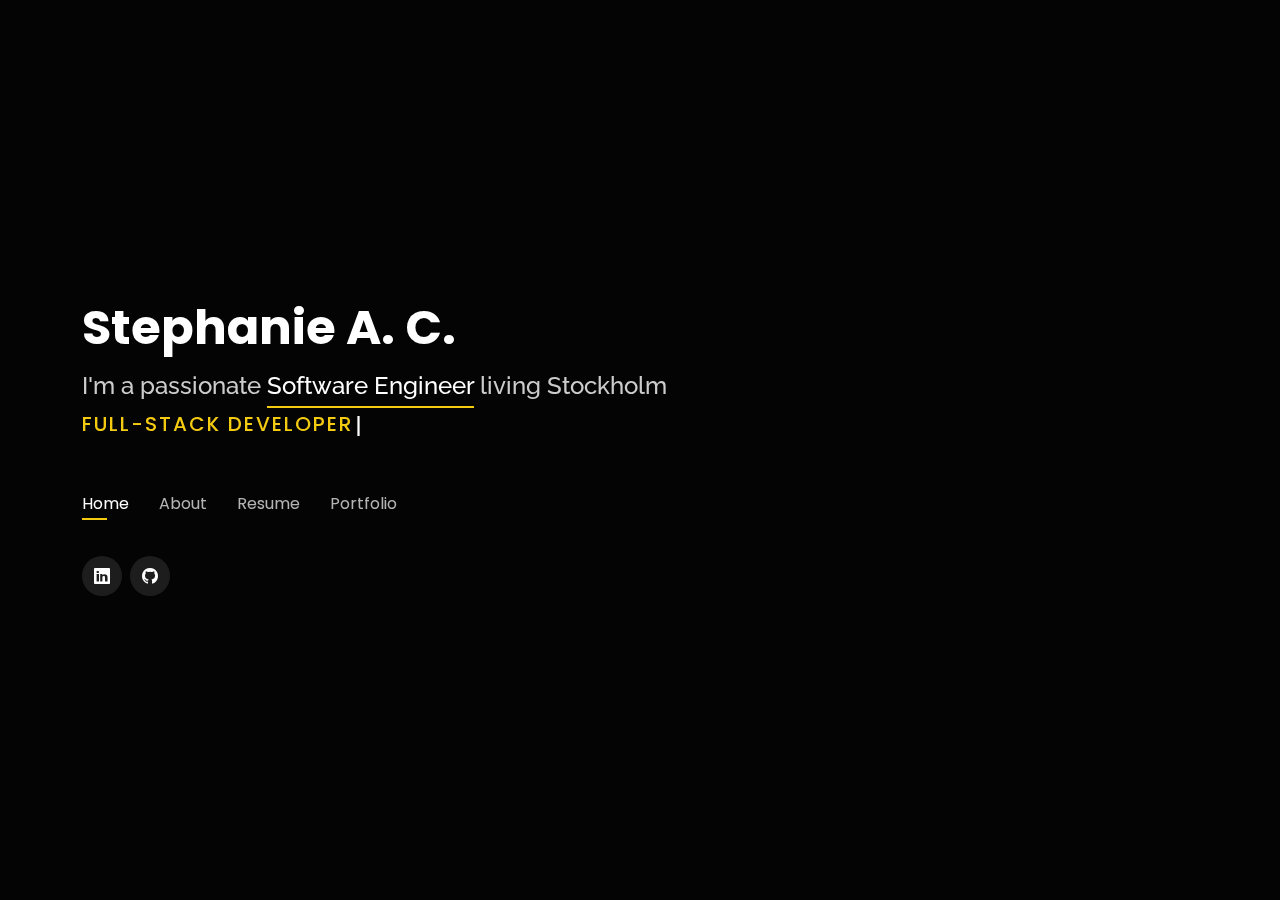
==== index.html @ 47bc841a "Initial commit portofolio" ====
<!DOCTYPE html>
<html lang="en">

<head>
  <meta charset="utf-8">
  <meta content="width=device-width, initial-scale=1.0" name="viewport">

 

  <!-- Favicons -->
  <link href="assets/img/favicon.png" rel="icon">
  <link href="assets/img/apple-touch-icon.png" rel="apple-touch-icon">

  <!-- Google Fonts -->
  <link href="https://fonts.googleapis.com/css?family=Open+Sans:300,300i,400,400i,600,600i,700,700i|Raleway:300,300i,400,400i,500,500i,600,600i,700,700i|Poppins:300,300i,400,400i,500,500i,600,600i,700,700i" rel="stylesheet">

  <!-- Vendor CSS Files -->
  <link href="assets/vendor/bootstrap/css/bootstrap.min.css" rel="stylesheet">
  <link href="assets/vendor/bootstrap-icons/bootstrap-icons.css" rel="stylesheet">
  <link href="assets/vendor/boxicons/css/boxicons.min.css" rel="stylesheet">
  <link href="assets/vendor/glightbox/css/glightbox.min.css" rel="stylesheet">
  <link href="assets/vendor/remixicon/remixicon.css" rel="stylesheet">
  <link href="assets/vendor/swiper/swiper-bundle.min.css" rel="stylesheet">

  <!-- Template Main CSS File -->
  <link href="assets/css/style.css" rel="stylesheet">

  <!-- =======================================================
  * Template Name: Personal - v4.10.0
  * Template URL: https://bootstrapmade.com/personal-free-resume-bootstrap-template/
  * Author: BootstrapMade.com
  * License: https://bootstrapmade.com/license/
  ======================================================== -->
</head>

<body>

  <!-- ======= Header ======= -->
  <header id="header">
    <div class="container">

      <h1><a href="index.html">Stephanie A. C.</a></h1>
      <!-- Uncomment below if you prefer to use an image logo -->
      <!-- <a href="index.html" class="mr-auto"><img src="assets/img/logo.png" alt="" class="img-fluid"></a> -->
      <h2>I'm a passionate <span>Software Engineer</span> living Stockholm</h2>


      <div id="typing"><span>FULL-STACK DEVELOPER</span></div>
      <div id="crow">|</div>
      <br/><br/>

      <nav id="navbar" class="navbar">
        <ul>
          <li><a class="nav-link active" href="#header">Home</a></li>
          <li><a class="nav-link" href="#about">About</a></li>
          <li><a class="nav-link" href="#resume">Resume</a></li>
          <li><a class="nav-link" href="#portfolio">Portfolio</a></li>
        </ul>
        <i class="bi bi-list mobile-nav-toggle"></i>
      </nav><!-- .navbar -->

      <div class="social-links">
        <a href="https://www.linkedin.com/in/stefizuzu/" class="linkedin" target="_blank"><i class="bi bi-linkedin"></i></a>
        <a href="https://github.com/stefizuzu" class="github" target="_blank"><i class="bi bi-github"></i></a>  
    </div>
      
    </div>
  </header><!-- End Header -->

  <!-- ======= About Section ======= -->
  <section id="about" class="about">

    <!-- ======= About Me ======= -->
    <div class="about-me container">

      <div class="section-title">
        <h2>About</h2>
        <p>Learn more about me</p>
      </div>

      <div class="row">
        <div class="col-lg-4" data-aos="fade-right">
          <img src="assets/img/me.jpg" class="img-fluid" alt="">
        </div>
        <div class="col-lg-8 pt-4 pt-lg-0 content" data-aos="fade-left">
          <h3>Software Engineer: Full-Stack Developer</h3>
          <p class="fst-italic">
            <br>
          </p>
          <div class="row">
            <div class="col-lg-6">
              <ul>
                <li><i class="bi bi-chevron-right"></i> <strong>Birthday:</strong> <span>22 Oct 1996</span></li>
                <li><i class="bi bi-chevron-right"></i> <strong>Email:</strong> <span>stefizuzu@gmail.com</span></li>
                <li><i class="bi bi-chevron-right"></i> <strong>LinkedIn:</strong> <span>linkedin.com/in/stefizuzu/</span></li>
              </ul>
            </div>
            <div class="col-lg-6">
              <ul>
                <li><i class="bi bi-chevron-right"></i> <strong>Degree:</strong> <span>Master</span></li>
                <li><i class="bi bi-chevron-right"></i> <strong>Freelance:</strong> <span>Available</span></li>
                <li><i class="bi bi-chevron-right"></i> <strong>Relocation:</strong> <span>Yes</span></li>  
            </ul>
            </div>
          </div>
          <p>
            “I am a versatile and energetic student graduate with a Bachelor's degree in Software
            Engineering & Economics and a Master's degree in Social Media & Web Technologies who is keen on applying academic
            foundation and practical experience. My aim in life is to empower
            myself with the flexibility to invent and reinvent myself, earn
            recognition, fuel innovation and unlock my potential to make a
            difference in the world.”
          </p>
        </div>
      </div>

    </div><!-- End About Me -->

    <!-- ======= Counts ======= -->
    <div class="counts container">

      <div class="row">

        <div class="col-lg-3 col-md-6">
          <div class="count-box">
            <i class="bi bi-emoji-smile"></i>
            <span data-purecounter-start="0" data-purecounter-end="23000" data-purecounter-duration="1" class="purecounter"></span>
            <p>Hours of Professional Experience</p>
          </div>
        </div>

        <div class="col-lg-3 col-md-6 mt-5 mt-md-0">
          <div class="count-box">
            <i class="bi bi-journal-richtext"></i>
            <span data-purecounter-start="0" data-purecounter-end="30" data-purecounter-duration="1" class="purecounter"></span>
            <p>Projects</p>
          </div>
        </div>

        <div class="col-lg-3 col-md-6 mt-5 mt-lg-0">
          <div class="count-box">
            <i class="bi bi-headset"></i>
            <span data-purecounter-start="0" data-purecounter-end="1464" data-purecounter-duration="1" class="purecounter"></span>
            <p>Hours Of Support</p>
          </div>
        </div>

        <div class="col-lg-3 col-md-6 mt-5 mt-lg-0">
          <div class="count-box">
            <i class="bi bi-award"></i>
            <span data-purecounter-start="0" data-purecounter-end="5" data-purecounter-duration="1" class="purecounter"></span>
            <p>Years of Higher Education &amp; Accomplishments</p>
          </div>
        </div>

      </div>

    </div><!-- End Counts -->

    <!-- ======= Skills  ======= -->
    <div class="skills container">

      <div class="section-title">
        <h2>Skills</h2>
      </div>

      <div class="row skills-content">

        <div class="col-lg-6">

          <div class="progress">
            <span class="skill">Java <i class="val">90%</i></span>
            <div class="progress-bar-wrap">
              <div class="progress-bar" role="progressbar" aria-valuenow="90" aria-valuemin="0" aria-valuemax="100"></div>
            </div>
          </div>

          <div class="progress">
            <span class="skill">C# <i class="val">90%</i></span>
            <div class="progress-bar-wrap">
              <div class="progress-bar" role="progressbar" aria-valuenow="90" aria-valuemin="0" aria-valuemax="100"></div>
            </div>
          </div>

          <div class="progress">
            <span class="skill">JavaScript <i class="val">40%</i></span>
            <div class="progress-bar-wrap">
              <div class="progress-bar" role="progressbar" aria-valuenow="40" aria-valuemin="0" aria-valuemax="100"></div>
            </div>
          </div>

          <div class="progress">
            <span class="skill">Node.js <i class="val">40%</i></span>
            <div class="progress-bar-wrap">
              <div class="progress-bar" role="progressbar" aria-valuenow="40" aria-valuemin="0" aria-valuemax="100"></div>
            </div>
          </div>

          <div class="progress">
            <span class="skill">Python <i class="val">20%</i></span>
            <div class="progress-bar-wrap">
              <div class="progress-bar" role="progressbar" aria-valuenow="20" aria-valuemin="0" aria-valuemax="100"></div>
            </div>
          </div>

        </div>

        <div class="col-lg-6">

            <div class="progress">
                <span class="skill">Agile Project Management<i class="val">80%</i></span>
                <div class="progress-bar-wrap">
                  <div class="progress-bar" role="progressbar" aria-valuenow="80" aria-valuemin="0" aria-valuemax="100"></div>
                </div>
              </div>

          <div class="progress">
            <span class="skill">SQL <i class="val">75%</i></span>
            <div class="progress-bar-wrap">
              <div class="progress-bar" role="progressbar" aria-valuenow="80" aria-valuemin="0" aria-valuemax="100"></div>
            </div>
          </div>

          <div class="progress">
            <span class="skill">React <i class="val">50%</i></span>
            <div class="progress-bar-wrap">
              <div class="progress-bar" role="progressbar" aria-valuenow="50" aria-valuemin="0" aria-valuemax="100"></div>
            </div>
          </div>

          <div class="progress">
            <span class="skill">Azure DevOps<i class="val">20%</i></span>
            <div class="progress-bar-wrap">
              <div class="progress-bar" role="progressbar" aria-valuenow="20" aria-valuemin="0" aria-valuemax="100"></div>
            </div>
          </div>

          <div class="progress">
            <span class="skill">Photoshop & Video Editing<i class="val">20%</i></span>
            <div class="progress-bar-wrap">
              <div class="progress-bar" role="progressbar" aria-valuenow="20" aria-valuemin="0" aria-valuemax="100"></div>
            </div>
          </div>

        </div>

      </div>

    </div><!-- End Skills -->

    <!-- ======= Interests ======= -->
    <div class="interests container">

      <div class="section-title">
        <h2>Interests</h2>
      </div>

      <div class="row">
        <div class="col-lg-3 col-md-4">
          <div class="icon-box">
            <i class="ri-store-line" style="color: #ffbb2c;"></i>
            <h3>Social Media</h3>
          </div>
        </div>
        <div class="col-lg-3 col-md-4 mt-4 mt-md-0">
          <div class="icon-box">
            <i class="ri-bar-chart-box-line" style="color: #5578ff;"></i>
            <h3>Fintech</h3>
          </div>
        </div>
        
        <div class="col-lg-3 col-md-4 mt-0">
            <div class="icon-box">
              <i class="ri-file-list-3-line" style="color: #11dbcf;"></i>
              <h3>E-Health</h3>
            </div>
          </div>
          <div class="col-lg-3 col-md-4 mt-4 mt-lg-0">
            <div class="icon-box">
              <i class="ri-fingerprint-line" style="color: #29cc61;"></i>
              <h3>Active Lifestyle</h3>
            </div>
          </div>
        <div class="col-lg-3 col-md-4 mt-4">
            <div class="icon-box">
            <i class="ri-anchor-line" style="color: #b2904f;"></i>
            <h3>Travel</h3>
          </div>
        </div>

        <div class="col-lg-3 col-md-4 mt-4">
            <div class="icon-box">
            <i class="ri-base-station-line" style="color: #ff5828;"></i>
            <h3>Music</h3>
          </div>
        </div>

    </div><!-- End Interests -->

    <!-- ======= Testimonials ======= -->
    <div class="testimonials container">

      <div class="section-title">
        <h2>Testimonials</h2>
      </div>

      <div class="testimonials-slider swiper" data-aos="fade-up" data-aos-delay="100">
        <div class="swiper-wrapper">

          <div class="swiper-slide">
            <div class="testimonial-item">
              <p>
                <i class="bx bxs-quote-alt-left quote-icon-left"></i>
                I have worked alongside Stefi all 3 years during our university
              time in all project work we have had. Stefi is a person who is a
              team player, knows how to get things done and is a super nice person to have around!
                <i class="bx bxs-quote-alt-right quote-icon-right"></i>
              </p>
              <img src="assets/img/testimonials/testimonials-3.jpeg" class="testimonial-img" alt="">
              <h3>Iman Dualeh</h3>
              <h4>Developer &amp tester at Tele2</h4>
            </div>
          </div><!-- End testimonial item -->

          <div class="swiper-slide">
            <div class="testimonial-item">
              <p>
                <i class="bx bxs-quote-alt-left quote-icon-left"></i>
                It is a pleasure to work with such an intelligent beautiful lady.
                You have impressed me with your level of logic tact and swiftness.
                Stephanie goes to great lengths to fully understand project
                requirements and allows her to produce an effective product in a
                short timeframe.                
                <i class="bx bxs-quote-alt-right quote-icon-right"></i>
              </p>
              <img src="assets/img/testimonials/testimonials-2.jpg" class="testimonial-img" alt="">
              <h3>Gaby Bakary</h3>
              <h4>Software Engineer at Samtrafiken </h4>
            </div>
          </div><!-- End testimonial item -->

          <div class="swiper-slide">
            <div class="testimonial-item">
              <p>
                <i class="bx bxs-quote-alt-left quote-icon-left"></i>
                Stephanie is an outstanding developer who brings great fun and
                uplifting energy to a team! Her great understanding of the big
                picture contributes to staying focused on the end goal. She’s
                determined to find solutions and sees an opportunity to learn and
                grow in every task. I saw her challenge herself and others to
                think outside of the box and tackle arising problems with
                different creative approaches. Anyone would be lucky to have her
                on their team!                <i class="bx bxs-quote-alt-right quote-icon-right"></i>
              </p>
              <img src="assets/img/testimonials/testimonials-1.jpeg" class="testimonial-img" alt="">
              <h3>Mouzeina Lattouf</h3>
              <h4>Software Engineer at Spotify</h4>
            </div>
          </div><!-- End testimonial item -->

          <div class="swiper-slide">
            <div class="testimonial-item">
              <p>
                <i class="bx bxs-quote-alt-left quote-icon-left"></i>
                Stephanie has a vast range of programming knowledge and was very
                helpful as a consultant in assisting us in getting up to speed on
                a project we have had, in a short amount of time. Her ability to assess a situation from all
                angles was very helpful.
                <i class="bx bxs-quote-alt-right quote-icon-right"></i>
              </p>
              <img src="assets/img/testimonials/testimonials-4.jpeg" class="testimonial-img" alt="">
              <img src="assets/img/testimonials/testimonials-6.jpg" class="testimonial-img" alt="">
              <h3>Rabi Baza &amp Nour George Taza</h3>
              <h4>Engineers in medical technology</h4>
            </div>
          </div><!-- End testimonial item -->

          <div class="swiper-slide">
            <div class="testimonial-item">
              <p>
                <i class="bx bxs-quote-alt-left quote-icon-left"></i>
                Stephanie is creative, driven, and fun to work with! She gets
              things done in a timely manner and always finds a solution for
              problems that come in her way. I have had the pleasure to work
              with Stephanie and would strongly recommend her!
                <i class="bx bxs-quote-alt-right quote-icon-right"></i>
              </p>
              <img src="assets/img/testimonials/testimonials-5.jpg" class="testimonial-img" alt="">
              <h3>Sara Onval</h3>
              <h4>Full-Stack developer at Tele2</h4>
            </div>
            
            <!-- End testimonial item -->

        </div>
        <div class="swiper-pagination"></div>
      </div>

      <div class="owl-carousel testimonials-carousel">

      </div>

    </div><!-- End Testimonials  -->

  </section><!-- End About Section -->

  <!-- ======= Resume Section ======= -->
  <section id="resume" class="resume">
    <div class="container">

      <div class="section-title">
        <h2>Resume</h2>
        <p>Check My Resume</p>
      </div>

      <div class="row">
        <div class="col-lg-6">
          
          <h3 class="resume-title">Education</h3>
          <div class="resume-item">
            <h4>Master of Social Media &amp; Web Technologies</h4>
            <h5>2020 - 2022</h5>
            <p><em>Linnaeus University, Sweden</em></p>
            <p> 
                This master programme provides a balanced combination of theoretical 
                perspectives and applied knowledge. In particular, it offers in-depth 
                understanding of online communities and the technical environments in 
                which they interact. It consists of a number of general courses within the field of 
                media technology, combined with specialized ones that explore the latest 
                topics and state of the art knowledge within social media and web technologies. 
                <br><br>
                The expertise and skills acquired enabled me to identify, manage and solve 
                technical, organizational and design aspects related to the global digital 
                media and Internet market. 
            </p>
          </div>
          <div class="resume-item">
            <h4>Bachelor of Software Engineering &amp; Economics</h4>
            <h5>2016 - 2020</h5>
            <p><em>KTH Royal Institute of Technology, Sweden</em></p>
            <p>
                This programme teaches you to understand and develop solutions for several of 
                the global goals for sustainable development, above all the goals of Decent 
                working conditions and economic growth, Sustainable industry, innovations 
                and infrastructure  and Sustainable cities and communities. 
                <br><br>
                Knowledge of how economics and technology work together is important for 
                solving society's challenges. As an engineering student at KTH, I 
                developed skills in how technology works, is used and can be developed 
                innovatively in various companies and organizations in society. With a 
                combination of knowledge in technology and economics, I am able to 
                creatively work with solutions for sustainable development.</p>
          </div>
        </div>
        <div class="col-lg-6">
          <h3 class="resume-title">Professional Experience</h3>
          <div class="resume-item">
            <h4>C# .NET Software Engineer</h4>
            <h5>2020 - Present</h5>
            <p><em>Handelsbanken (fintech), Stockholm, Sweden </em></p>
            <p>
            <ul>
              <li>Work in SAFe [enterprise level] Agile Project Management</li>
              <li>Dispatcher: Delegate tasks to different members and teams &amp; provide counsel on all aspects of the tasks </li>
              <li>Design, Implement &amp; Maintain new features &amp; Projects</li>
              <li>SQL &amp; Stored Procedures</li>
              <li>Azure DevOps Server</li>
              <li>Working with Insurances &amp; Funds</li>
            </ul>
            </p>
          </div>


          <div class="resume-item">
            <h4>Master Thesis - Human-Food Interaction Development (React)</h4>
            <h5>2022</h5>
            <p><em>Linnaeus University</em></p>
            <p>
            <ul>
              <li>Full-Stack Web application using digital tools to optimize food
                consumption and discover new ways of cooking</li>
              <li>Recommended and consulted with university professors and designers.</li>
              <li>Express.js · REST APIs · SASS · MySQL · React.js · Node.js</li>
            </ul>
            </p>
          </div>


          <div class="resume-item">
            <h4>Thesis Work - Prediciting the Stock Market using NLP &amp; ML (Python)</h4>
            <h5>2019 - 2020</h5>
            <p><em>at Predictly, Stockholm, Sweden</em></p>
            <p>
            <ul>
              <li>Predicting the stock market by training machine learning
                models such as XGBoost, Decision trees & SVM</li>
              <li>Python (Programming Language) · Natural Language
                Processing (NLP) · Sentiment Analysis · Technical Analysis</li>
                <li>Scrapping Social Media</li>
                <li>Data science pipelines - gather raw data from multiple sources, 
                    analyze it, and present the results in an understandable format</li>
            </ul>
            </p>
          </div>


          <div class="resume-item">
            <h4>Student Consultant - Development of a Full-Stack Web Application (Java &amp; JSP)</h4>
            <h5>2019</h5>
            <p><em>at PwC</em></p>
            <p>
            <ul>
              <li>In conjunction with the project course "Software
                Development" at KTH developed a full-stack web application
                with two graphical user interfaces from scratch</li>
              <li>Agile Methodologies · Web Services API · Java · MySQL ·
                JavaServer Pages (JSP) · Java Database Connectivity (JDBC)</li>
            </ul>
            </p>
          </div>

        </div>
      </div>

    </div>
  </section><!-- End Resume Section -->

  <!-- ======= Portfolio Section ======= -->
  <section id="portfolio" class="portfolio">
    <div class="container">

      <div class="section-title">
        <h2>Portfolio</h2>
        <p>Some of My Works</p>
      </div>

      <div class="row">
        <div class="col-lg-12 d-flex justify-content-center">
          <ul id="portfolio-flters">
            <li data-filter="*" class="filter-active">All</li>
            <li data-filter=".filter-app">App</li>
            <li data-filter=".filter-other">Other</li>
            <li data-filter=".filter-web">Web</li>
          </ul>
        </div>
      </div>

      <div class="row portfolio-container">

        <div class="col-lg-4 col-md-6 portfolio-item filter-other">
            <div class="portfolio-wrap">
              <img width="100%" height="100%" src="assets/img/portfolio/portfolio-1.jpg" class="img-fluid" alt="">
              <div class="portfolio-info">
                <h4>Stock market prediction using Sentiment Analysis</h4>
                <p>NLP</p>
                <div class="portfolio-links">
                  <a href="portofolio_1.html" data-gallery="portfolioDetailsGallery" data-glightbox="type: external" class="portfolio-details-lightbox" title="Portfolio Details"><i class="bx bx-plus"></i></a>
                </div>
              </div>
            </div>
          </div>

          <div class="col-lg-4 col-md-6 portfolio-item filter-web">
            <div class="portfolio-wrap">
              <img width="100%" height="100%" src="assets/img/portfolio/portfolio-9.jpg" class="img-fluid" alt="">
              <div class="portfolio-info">
                <h4>Human-food interaction: Using digital tools to optimize food consumption</h4>
                <p>Full-Stack</p>
                <div class="portfolio-links">
                  <a href="portofolio_9.html" data-gallery="portfolioDetailsGallery" data-glightbox="type: external" class="portfolio-details-lightbox" title="Portfolio Details"><i class="bx bx-plus"></i></a>
                </div>
              </div>
            </div>
          </div>



          <div class="col-lg-4 col-md-6 portfolio-item filter-web">
            <div class="portfolio-wrap">
                
                <img width="100%" height="100%" src="assets/img/portfolio/portfolio-7.png" class="img-fluid" alt="">
                
                <div class="portfolio-info">
                <h4>Authentication service</h4>
                <p>oAuth</p>
                <div class="portfolio-links">
                  <a href="portofolio_7.html" data-gallery="portfolioDetailsGallery" data-glightbox="type: external" class="portfolio-details-lightbox" title="Portfolio Details"><i class="bx bx-plus"></i></a>
                </div>
              </div>
            </div>
          </div>




          <div class="col-lg-4 col-md-6 portfolio-item filter-app">
            <div class="portfolio-wrap">
              <img width="100%" height="100%" src="assets/img/portfolio/portfolio-2.jpg" class="img-fluid" alt="">
              <div class="portfolio-info">
                <h4>Microsoft tablets management</h4>
                <p>Java</p>
                <div class="portfolio-links">
                  <a href="portofolio_2.html" data-gallery="portfolioDetailsGallery" data-glightbox="type: external" class="portfolio-details-lightbox" title="Portfolio Details"><i class="bx bx-plus"></i></a>
                </div>
              </div>
            </div>
          </div>
          
          <div class="col-lg-4 col-md-6 portfolio-item filter-web">
            <div class="portfolio-wrap">
              <img width="100%" height="100%" src="assets/img/portfolio/portfolio-3.jpg" class="img-fluid" alt="">
              <div class="portfolio-info">
                <h4>WebShop</h4>
                <p>Clothing</p>
                <div class="portfolio-links">
                  <a href="portofolio_3.html" data-gallery="portfolioDetailsGallery" data-glightbox="type: external" class="portfolio-details-lightbox" title="Portfolio Details"><i class="bx bx-plus"></i></a>
                </div>
              </div>
            </div>
          </div>

          <div class="col-lg-4 col-md-6 portfolio-item filter-web">
            <div class="portfolio-wrap">
              <img width="100%" height="100%" src="assets/img/portfolio/portfolio-4.png" class="img-fluid" alt="">
              <div class="portfolio-info">
                <h4>Email Distributed System</h4>
                <p>ASP.NET</p>
                <div class="portfolio-links">
                  <a href="portofolio_4.html" data-gallery="portfolioDetailsGallery" data-glightbox="type: external" class="portfolio-details-lightbox" title="Portfolio Details"><i class="bx bx-plus"></i></a>
                </div>
              </div>
            </div>
          </div>

          <div class="col-lg-4 col-md-6 portfolio-item filter-web">
            <div class="portfolio-wrap">
              <img width="100%" height="100%" src="assets/img/portfolio/portfolio-10.JPG" class="img-fluid" alt="">
              <div class="portfolio-info">
                <h4>Movie Recommendation Web App</h4>
                <p>Flask</p>
                <div class="portfolio-links">
                  <a href="portofolio_10.html" data-gallery="portfolioDetailsGallery" data-glightbox="type: external" class="portfolio-details-lightbox" title="Portfolio Details"><i class="bx bx-plus"></i></a>
                </div>
              </div>
            </div>
          </div>

        <div class="col-lg-4 col-md-6 portfolio-item filter-other">
          <div class="portfolio-wrap">
            <img width="100%" height="100%" src="assets/img/portfolio/portfolio-5.png" class="img-fluid" alt="">
            <div class="portfolio-info">
              <h4>Game Dev in Unity</h4>
              <p>3-Dimensional shooting game</p>
              <div class="portfolio-links">
                <a href="portofolio_5.html" data-gallery="portfolioDetailsGallery" data-glightbox="type: external" class="portfolio-details-lightbox" title="Portfolio Details"><i class="bx bx-plus"></i></a>
              </div>
            </div>
          </div>
        </div>

        <div class="col-lg-4 col-md-6 portfolio-item filter-other">
            <div class="portfolio-wrap">
              <img width="100%" height="100%" src="assets/img/portfolio/portfolio-6.png" class="img-fluid" alt="">
              <div class="portfolio-info">
                <h4>UDP Protocol</h4>
                <p>A client-server game</p>
                <div class="portfolio-links">
                  <a href="portofolio_6.html" data-gallery="portfolioDetailsGallery" data-glightbox="type: external" class="portfolio-details-lightbox" title="Portfolio Details"><i class="bx bx-plus"></i></a>
                </div>
              </div>
            </div>
          </div>

          <div class="col-lg-4 col-md-6 portfolio-item filter-app">
            <div class="portfolio-wrap">
              <img width="100%" height="100%" src="assets/img/portfolio/portfolio-8.jpg" class="img-fluid" alt="">
              <div class="portfolio-info">
                <h4>Food AR in Unity</h4>
                <p>Augmented Reality</p>
                <div class="portfolio-links">
                  <a href="portofolio_8.html" data-gallery="portfolioDetailsGallery" data-glightbox="type: external" class="portfolio-details-lightbox" title="Portfolio Details"><i class="bx bx-plus"></i></a>
                </div>
              </div>
            </div>
          </div>

      </div>

    </div>
  </section><!-- End Portfolio Section -->

  <!-- Vendor JS Files -->
  <script src="assets/vendor/purecounter/purecounter_vanilla.js"></script>
  <script src="assets/vendor/bootstrap/js/bootstrap.bundle.min.js"></script>
  <script src="assets/vendor/glightbox/js/glightbox.min.js"></script>
  <script src="assets/vendor/isotope-layout/isotope.pkgd.min.js"></script>
  <script src="assets/vendor/swiper/swiper-bundle.min.js"></script>
  <script src="assets/vendor/waypoints/noframework.waypoints.js"></script>
  <script src="assets/vendor/php-email-form/validate.js"></script>

  <!-- Template Main JS File -->
  <script src="assets/js/main.js"></script>

</body>

</html>
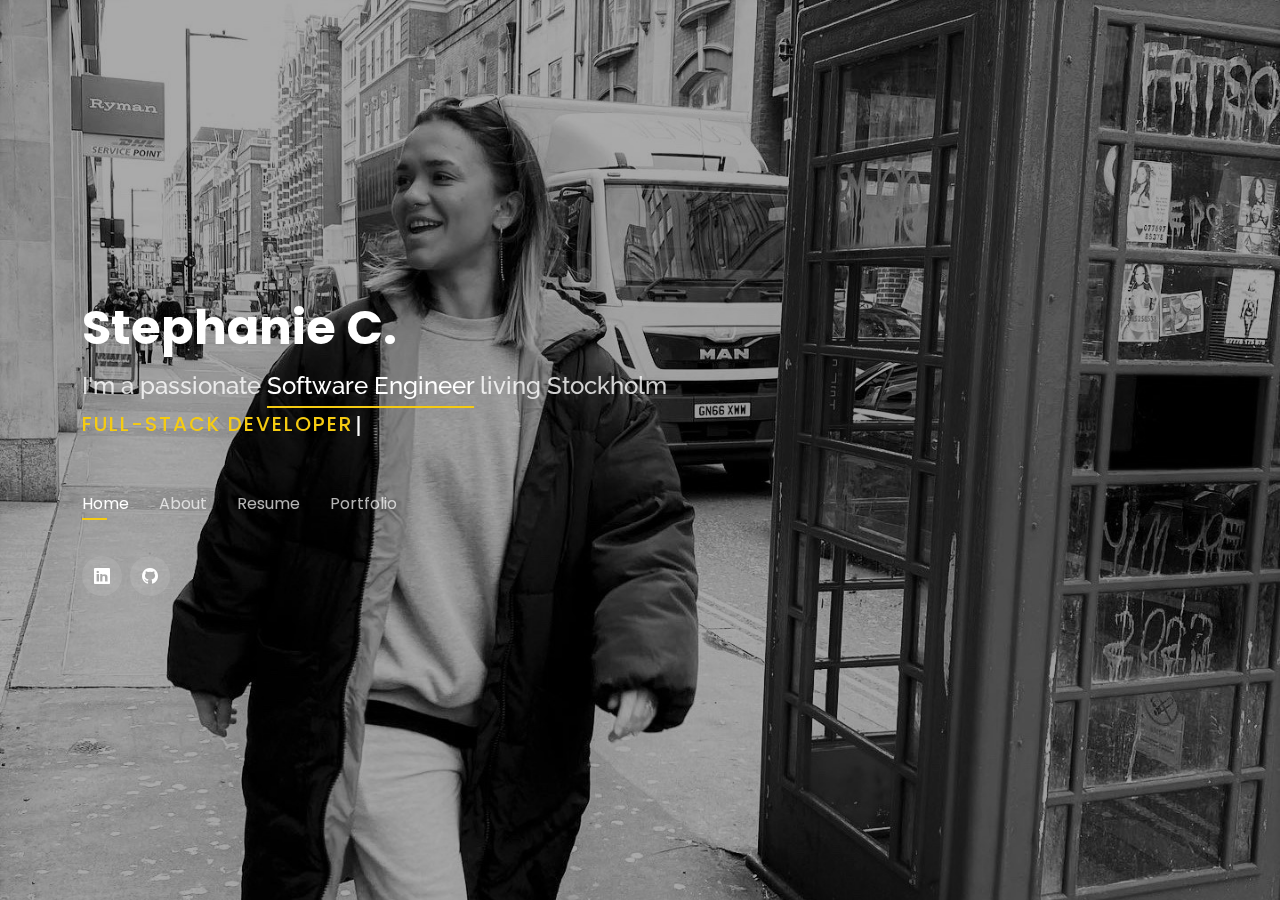
==== commit a3429624: "Name change to .C" ====
--- a/index.html
+++ b/index.html
@@ -39,7 +39,7 @@
   <header id="header">
     <div class="container">
 
-      <h1><a href="index.html">Stephanie A. C.</a></h1>
+      <h1><a href="index.html">Stephanie C.</a></h1>
       <!-- Uncomment below if you prefer to use an image logo -->
       <!-- <a href="index.html" class="mr-auto"><img src="assets/img/logo.png" alt="" class="img-fluid"></a> -->
       <h2>I'm a passionate <span>Software Engineer</span> living Stockholm</h2>
